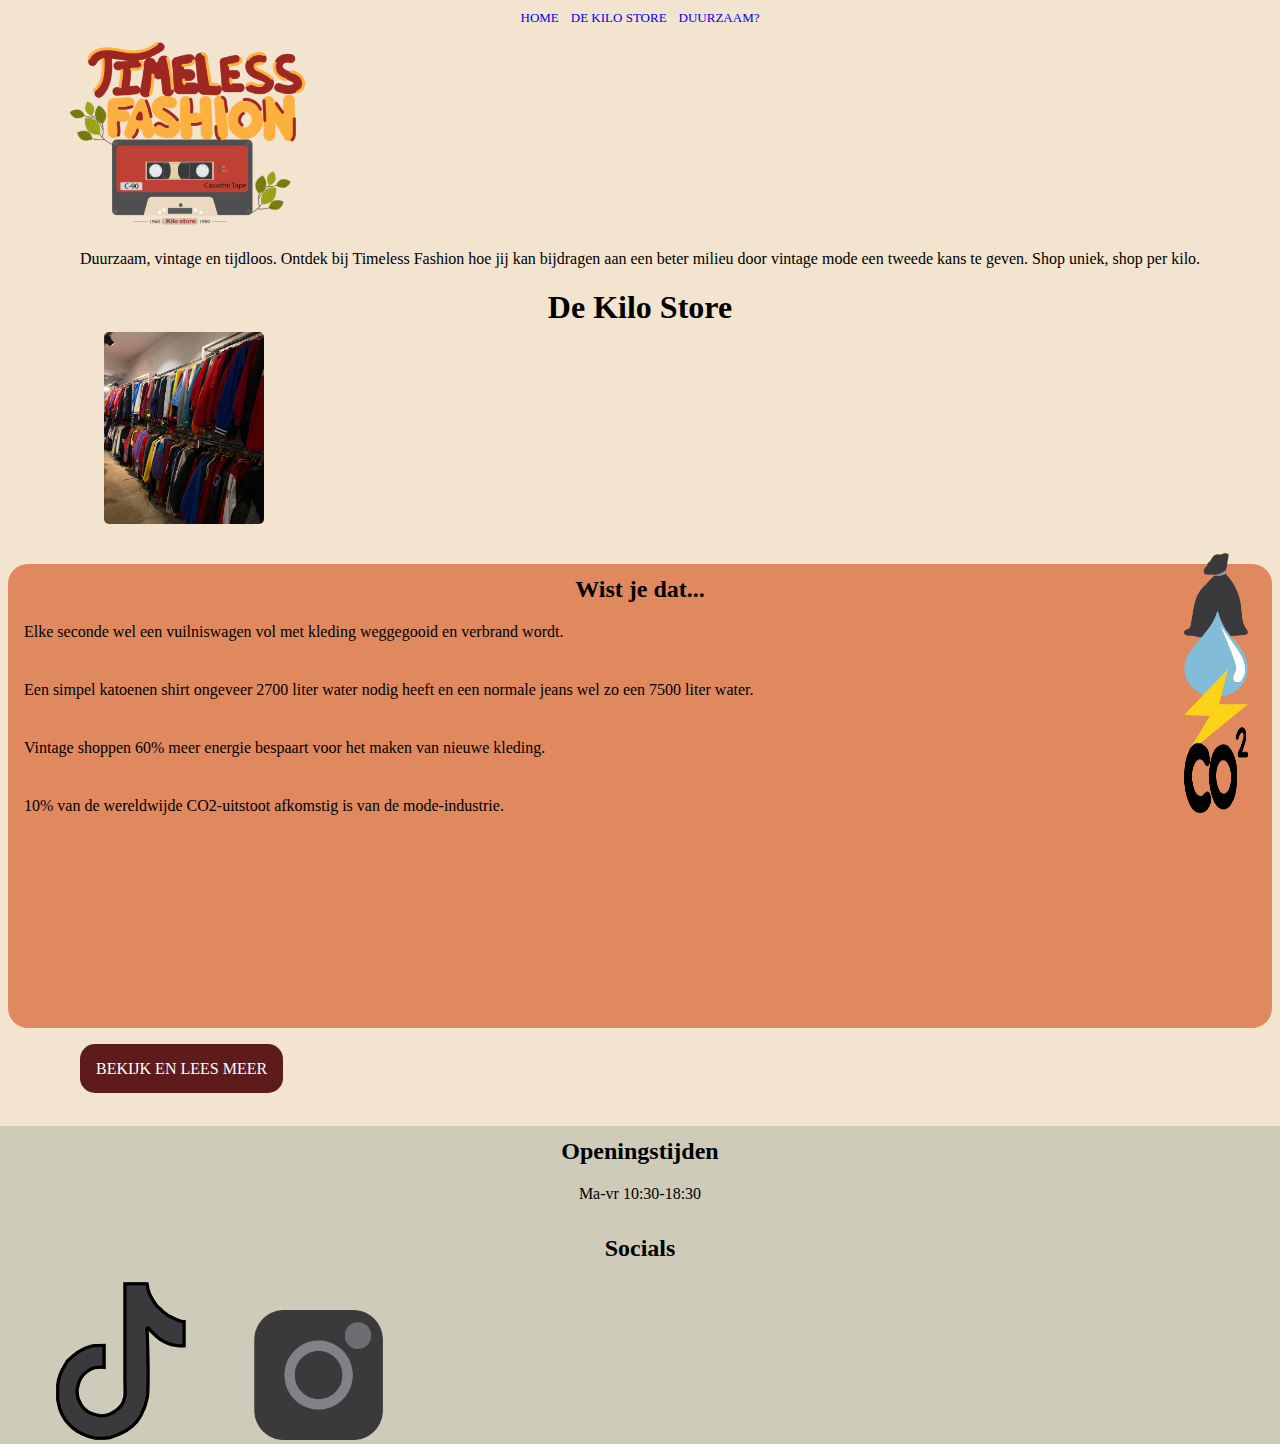
==== index.html @ 04344e5b "Add files via upload" ====
<!DOCTYPE html>
    <html lang="nl">
    <head>
        <meta charset="UTF-8">
        <meta name="viewport" content="width=device-width, initial-scale=1.0">
        <title>Timeless Fashion</title>
        <link rel="stylesheet" href="stylescss/styles.css">
    </head>
    <body>
        <header>
            <nav>
                <ul>
                    <li><a href="index.html">HOME</a></li>
                    <li><a href="overkilostore.html"> DE KILO STORE</a></li>
                    <li><a href="waaromduurzaam.html">DUURZAAM?</a> </li>
                </ul>
            </nav>
            <img src="illustraties/logomobielewebsite.png" alt="logo">
        </header>
        <main>
            <p>Duurzaam, vintage en tijdloos. Ontdek bij Timeless Fashion hoe jij kan bijdragen aan een beter milieu door vintage mode een tweede kans te geven. Shop uniek, shop per kilo.</p>
                
            <h1>De Kilo Store</h1>
                <img src="fotos/image1.jpeg" alt="foto van kilo store"> 
            
           <div>
                <h2>Wist je dat...</h2>
                    <p>Elke seconde wel een vuilniswagen vol met kleding weggegooid en verbrand wordt. </p>
                        <img src="illustraties/vuilniszak.png" alt="vuilniszak illustratie">
                            <p>Een simpel katoenen shirt ongeveer 2700 liter water nodig heeft en een normale jeans wel zo een 7500 liter water.</p>
                                <img src="illustraties/water.png" alt="water illustratie">
                            <p>Vintage shoppen 60% meer energie bespaart voor het maken van nieuwe kleding.</p>
                        <img src="illustraties/energie.png" alt="energie illustratie">
                    <p>10% van de wereldwijde CO2-uitstoot afkomstig is van de mode-industrie.</p>
                <img src="illustraties/co2.png" alt="CO2 illustratie">
           </div> 

           <a href="overkilostore.html">BEKIJK EN LEES MEER</a>
        </main>
        <footer>
            <h2>Openingstijden</h2>
                <p>Ma-vr 10:30-18:30</p>
                    <h2>Socials</h2>
                <a href="https://www.tiktok.com/@kilostore"><img src="illustraties/tiktokicoontje.png" alt="tiktok icoontje"></a>
            <a href="https://www.instagram.com/kilostorevintage/reels/"><img src="illustraties/instaicoontje.png" alt="instagram icoontje"></a>
        </footer>
    </body>
    </html>
---- stylescss/styles.css ----
body {
    background-color: #F2E4CE;
}

header img {
    max-width: 15em;
    margin-left: 3.6em;
    margin-top: 1em;
}

nav ul {
    margin: 0;
    padding: 0;
    display: flex;
    justify-content: center;
    gap: 12px;
}

nav a {
    text-decoration: none;
    font-size: 13px;
}

nav img {
    max-width: 8em;
    margin-left: -1em;
    display: block;
    margin-top: -0.5em;
}

nav li {
    display: inline-block;
}

p {
    text-align: center;
}

h1 {
    display: flex;
    justify-content: center;
}

main img {
    max-width: 10em;
    width: 15em;
    height: 12em;
    margin-left: 6em;
    margin-bottom: 1em;
    margin-top: -1em;
    border-radius: 5px
}

div {
    background-color: #E0895F;
    border-radius: 20px;
    height: 28em;
    padding-bottom: 1em;
    margin-bottom: 2em;
}

h2 {
    display: flex;
    justify-content: center;
    padding-top: 0.5em;
}

div p {
    max-width: 60%;
    margin-bottom: 2.5em;
    text-align: left;
    margin-left: 1em;
}

div img {
    float: right;
    width: 4em;
    height: 5.4em;
    margin-top: -8em;
    margin-right: 1.5em;
}

main a {
    background-color: #5D1C1B;
    padding: 1em;
    text-decoration: none;
    color: white;
    border-radius: 15px;
    margin-left: 4.5em;
}

footer {
    background-color: #CECBB9;
    margin: -1em;
    margin-top: 3em;
}

footer img {
   max-width: 10%;
   display: inline-block;
   margin-left: 4em;
   
}
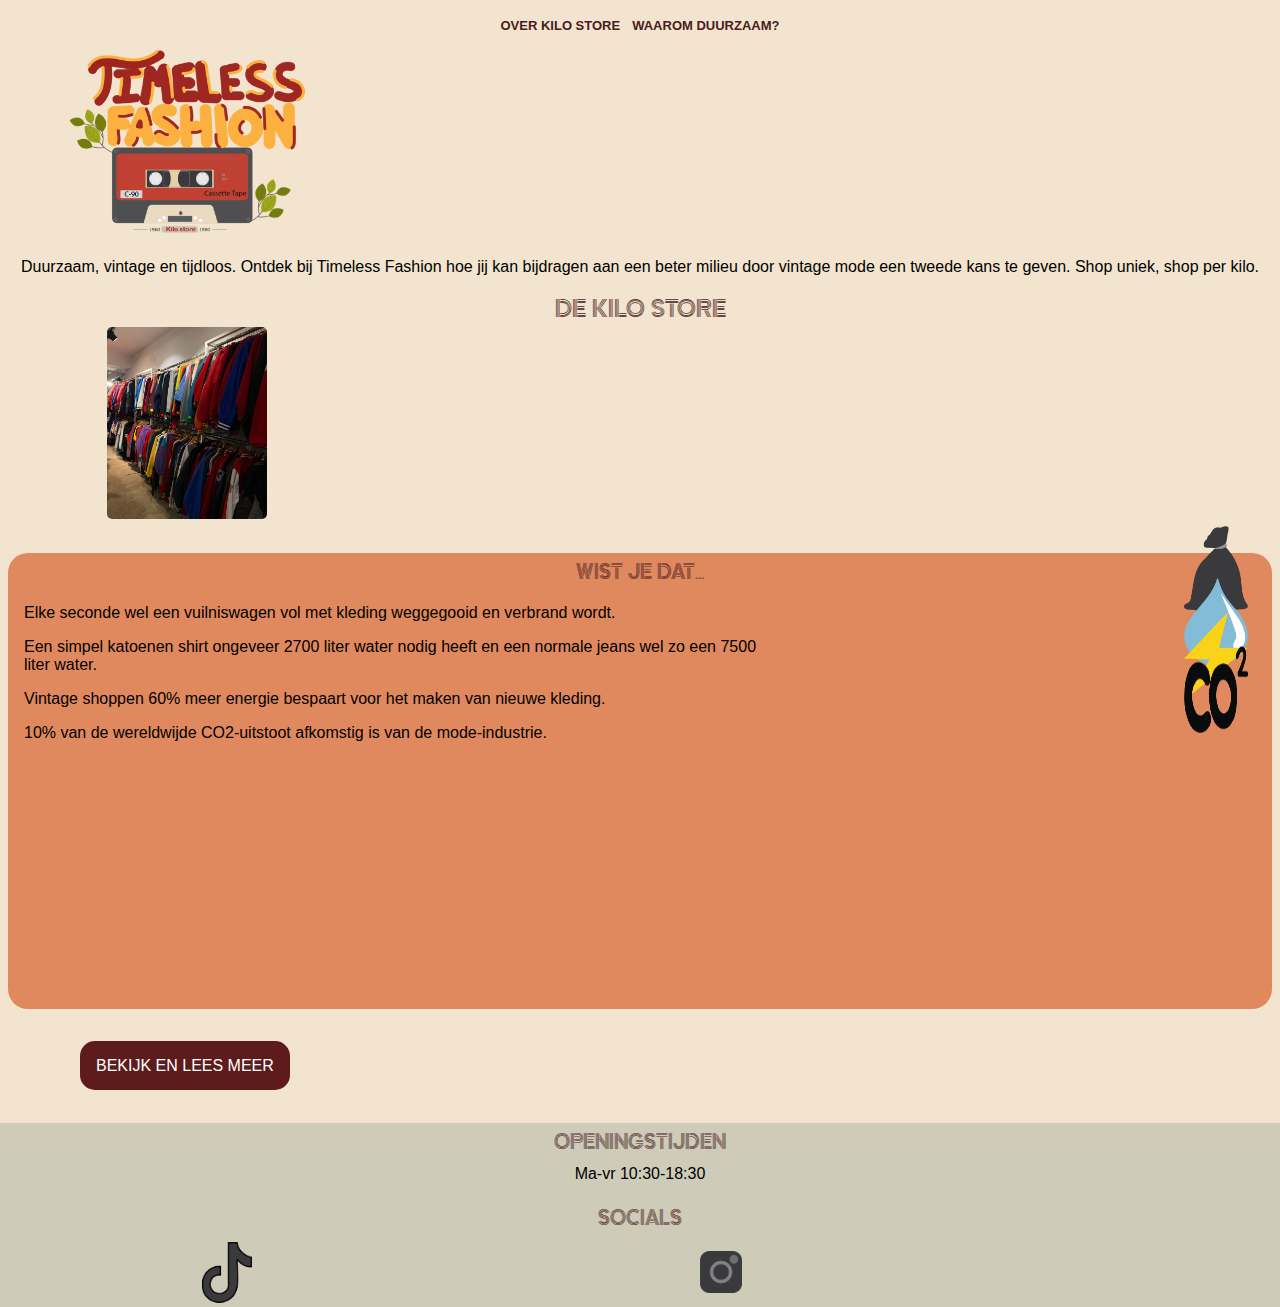
==== commit 51d0cf80: "Add files via upload" ====
--- a/index.html
+++ b/index.html
@@ -4,45 +4,50 @@
         <meta charset="UTF-8">
         <meta name="viewport" content="width=device-width, initial-scale=1.0">
         <title>Timeless Fashion</title>
+        <link rel="preconnect" href="https://fonts.googleapis.com">
+        <link rel="preconnect" href="https://fonts.gstatic.com" crossorigin>
+        <link href="https://fonts.googleapis.com/css2?family=Zen+Tokyo+Zoo&display=swap" rel="stylesheet">
         <link rel="stylesheet" href="stylescss/styles.css">
     </head>
     <body>
         <header>
             <nav>
                 <ul>
-                    <li><a href="index.html">HOME</a></li>
-                    <li><a href="overkilostore.html"> DE KILO STORE</a></li>
-                    <li><a href="waaromduurzaam.html">DUURZAAM?</a> </li>
+                    <li><a href="overkilostore.html"> OVER KILO STORE</a></li>
+                    <li><a href="waaromduurzaam.html"> WAAROM DUURZAAM?</a> </li>
                 </ul>
             </nav>
             <img src="illustraties/logomobielewebsite.png" alt="logo">
         </header>
         <main>
-            <p>Duurzaam, vintage en tijdloos. Ontdek bij Timeless Fashion hoe jij kan bijdragen aan een beter milieu door vintage mode een tweede kans te geven. Shop uniek, shop per kilo.</p>
-                
-            <h1>De Kilo Store</h1>
+            <section>
+                <p>Duurzaam, vintage en tijdloos. Ontdek bij Timeless Fashion hoe jij kan bijdragen aan een beter milieu door vintage mode een tweede kans te geven. Shop uniek, shop per kilo.</p>
+                <h1>DE KILO STORE</h1>
                 <img src="fotos/image1.jpeg" alt="foto van kilo store"> 
+            </section>
             
-           <div>
-                <h2>Wist je dat...</h2>
-                    <p>Elke seconde wel een vuilniswagen vol met kleding weggegooid en verbrand wordt. </p>
-                        <img src="illustraties/vuilniszak.png" alt="vuilniszak illustratie">
-                            <p>Een simpel katoenen shirt ongeveer 2700 liter water nodig heeft en een normale jeans wel zo een 7500 liter water.</p>
-                                <img src="illustraties/water.png" alt="water illustratie">
-                            <p>Vintage shoppen 60% meer energie bespaart voor het maken van nieuwe kleding.</p>
-                        <img src="illustraties/energie.png" alt="energie illustratie">
-                    <p>10% van de wereldwijde CO2-uitstoot afkomstig is van de mode-industrie.</p>
-                <img src="illustraties/co2.png" alt="CO2 illustratie">
-           </div> 
+            <section class="oranje">
+                <h2>WIST JE DAT...</h2>
+                <p>Elke seconde wel een vuilniswagen vol met kleding weggegooid en verbrand wordt. </p>
+                <img src="illustraties/vuilniszak.png" alt="vuilniszak illustratie">
+                <p>Een simpel katoenen shirt ongeveer 2700 liter water nodig heeft en een normale jeans wel zo een 7500 liter water.</p>
+                <img src="illustraties/water.png" alt="water illustratie">
+                <p>Vintage shoppen 60% meer energie bespaart voor het maken van nieuwe kleding.</p>
+                <img src="illustraties/energie.png" alt="energie illustratie">
+                <p>10% van de wereldwijde CO2-uitstoot afkomstig is van de mode-industrie.</p>
+                <img src="illustraties/co2.png" CO2 illustratie">
+            </section> 
 
-           <a href="overkilostore.html">BEKIJK EN LEES MEER</a>
+                <a href="overkilostore.html">BEKIJK EN LEES MEER</a>
         </main>
         <footer>
-            <h2>Openingstijden</h2>
-                <p>Ma-vr 10:30-18:30</p>
-                    <h2>Socials</h2>
-                <a href="https://www.tiktok.com/@kilostore"><img src="illustraties/tiktokicoontje.png" alt="tiktok icoontje"></a>
-            <a href="https://www.instagram.com/kilostorevintage/reels/"><img src="illustraties/instaicoontje.png" alt="instagram icoontje"></a>
+            <h2>OPENINGSTIJDEN</h2>
+            <p>Ma-vr 10:30-18:30</p>
+            <h2>SOCIALS</h2>
+            <ul>
+                <li><a href="https://www.tiktok.com/@kilostore"><img src="illustraties/tiktokicoontje.png" alt="tiktok icoontje"></a></li>
+                <li><a href="https://www.instagram.com/kilostorevintage/reels/"><img src="illustraties/instaicoontje.png" alt="instagram icoontje"></a></li>
+            </ul>
         </footer>
     </body>
     </html>
--- a/stylescss/styles.css
+++ b/stylescss/styles.css
@@ -14,65 +14,83 @@
     display: flex;
     justify-content: center;
     gap: 12px;
+    margin-top: 1em;
 }
 
 nav a {
     text-decoration: none;
     font-size: 13px;
+    color: #4A1B1D;
+    font-family: 'Trebuchet MS', 'Lucida Sans Unicode', 'Lucida Grande', 'Lucida Sans', Arial, sans-serif;
+    font-weight: bold;
 }
 
 nav img {
     max-width: 8em;
-    margin-left: -1em;
+    margin-left: -0.7em;
     display: block;
-    margin-top: -0.5em;
+    margin-top: -1em;
 }
 
 nav li {
     display: inline-block;
 }
 
-p {
+section p {
     text-align: center;
+    font-family: 'Segoe UI', Tahoma, Geneva, Verdana, sans-serif;
 }
 
 h1 {
     display: flex;
     justify-content: center;
+    margin-bottom: 1em;
+    margin-top: 1em;
+    font-family: "Zen Tokyo Zoo", serif;
+    font-weight: 595;
+    font-style: normal;
+    color: #4A1B1D;
+    font-size: 1.3em;
 }
 
 main img {
     max-width: 10em;
     width: 15em;
     height: 12em;
-    margin-left: 6em;
+    margin-left: 6.2em;
     margin-bottom: 1em;
     margin-top: -1em;
     border-radius: 5px
 }
 
-div {
+.oranje {
     background-color: #E0895F;
     border-radius: 20px;
     height: 28em;
-    padding-bottom: 1em;
+    padding-bottom: 0.5em;
+    margin-bottom: 3em;
+}
+
+h2 {
+    text-align: center;
+    padding-top: 0.5em;
+    padding-bottom: 1.3em;
+    font-family: "Zen Tokyo Zoo", serif;
+    font-weight: 590;
+    font-style: normal;
+    color: #4A1B1D;
+    font-size: 1.1em;
+}
+
+.oranje p {
+    max-width: 60%;
     margin-bottom: 2em;
-}
-
-h2 {
-    display: flex;
-    justify-content: center;
-    padding-top: 0.5em;
-}
-
-div p {
-    max-width: 60%;
-    margin-bottom: 2.5em;
-    text-align: left;
-    margin-left: 1em;
-}
-
-div img {
+    text-align: left;
+    margin-left: 1em;
+    margin-top: -1em;
+}
+
+.oranje img {
     float: right;
     width: 4em;
     height: 5.4em;
@@ -87,6 +105,7 @@
     color: white;
     border-radius: 15px;
     margin-left: 4.5em;
+    font-family: 'Segoe UI', Tahoma, Geneva, Verdana, sans-serif;
 }
 
 footer {
@@ -95,9 +114,108 @@
     margin-top: 3em;
 }
 
+
+footer h2 {
+    margin-bottom: -1.5em;
+}
+
+footer p {
+    text-align: center;
+    font-family: 'Segoe UI', Tahoma, Geneva, Verdana, sans-serif;
+}
+
+
 footer img {
-   max-width: 10%;
-   display: inline-block;
-   margin-left: 4em;
-   
+    max-width: 10%;
+ }
+
+
+footer ul {
+    display: flex;
+    justify-content: center;
+    list-style-type: none;
+    align-items: center;
+ }
+
+article p {
+    max-width: 65%;
+    text-align: left;
+    margin-left: 1em;
+    font-family: 'Segoe UI', Tahoma, Geneva, Verdana, sans-serif;
+}
+
+article img {
+    float: right;
+    width: 7em;
+    height: 7em;
+    margin-top: -7.6em;
+}
+
+.casettebandje img {
+    float: left;
+    margin-top: 1.9em;
+    margin-left: 1em;
+    margin-right: 1em;
+    width: 9em;
+    height: 6em;
+}
+
+.casettebandje p {
+    text-align: left;
+    display: flex;
+    justify-content: right;
+}
+
+.casettebandje {
+    border-bottom: 2px solid rgba(14, 14, 14, 0.8);
+    border-top: 2px solid rgba(14, 14, 14, 0.8);
+    margin-bottom: 1.5em;
+}
+
+.locaties {
+    background-color: #94B5AB;
+    height: 13em;
+    border-radius: 20px;
+}
+
+.locaties h2 {
+    margin-bottom: -1em;
+}
+
+.locaties p {
+    margin-bottom: 1em;
+    font-size: 0.9em;
+    margin-left: 1.3em;
+    max-width: 70%;
+    text-align: left;
+}
+
+.locaties img {
+    height: 6em;
+    width: 4em;
+    margin-right: 1em;
+    float: right;
+    margin-top: -7em;
+}
+
+.tekst p {
+    text-align: left;
+    margin-bottom: -0.3em;
+}
+
+.tekst2 {
+    display: flex;
+    justify-content: left;
+}
+
+.tekst2 p {
+    text-align: left;
+    max-width: 70%;
+}
+
+.tekst2 img {
+    width: 25%;
+    height: 25%;
+    margin-left: 1em;
+    margin-top: 1em;
 }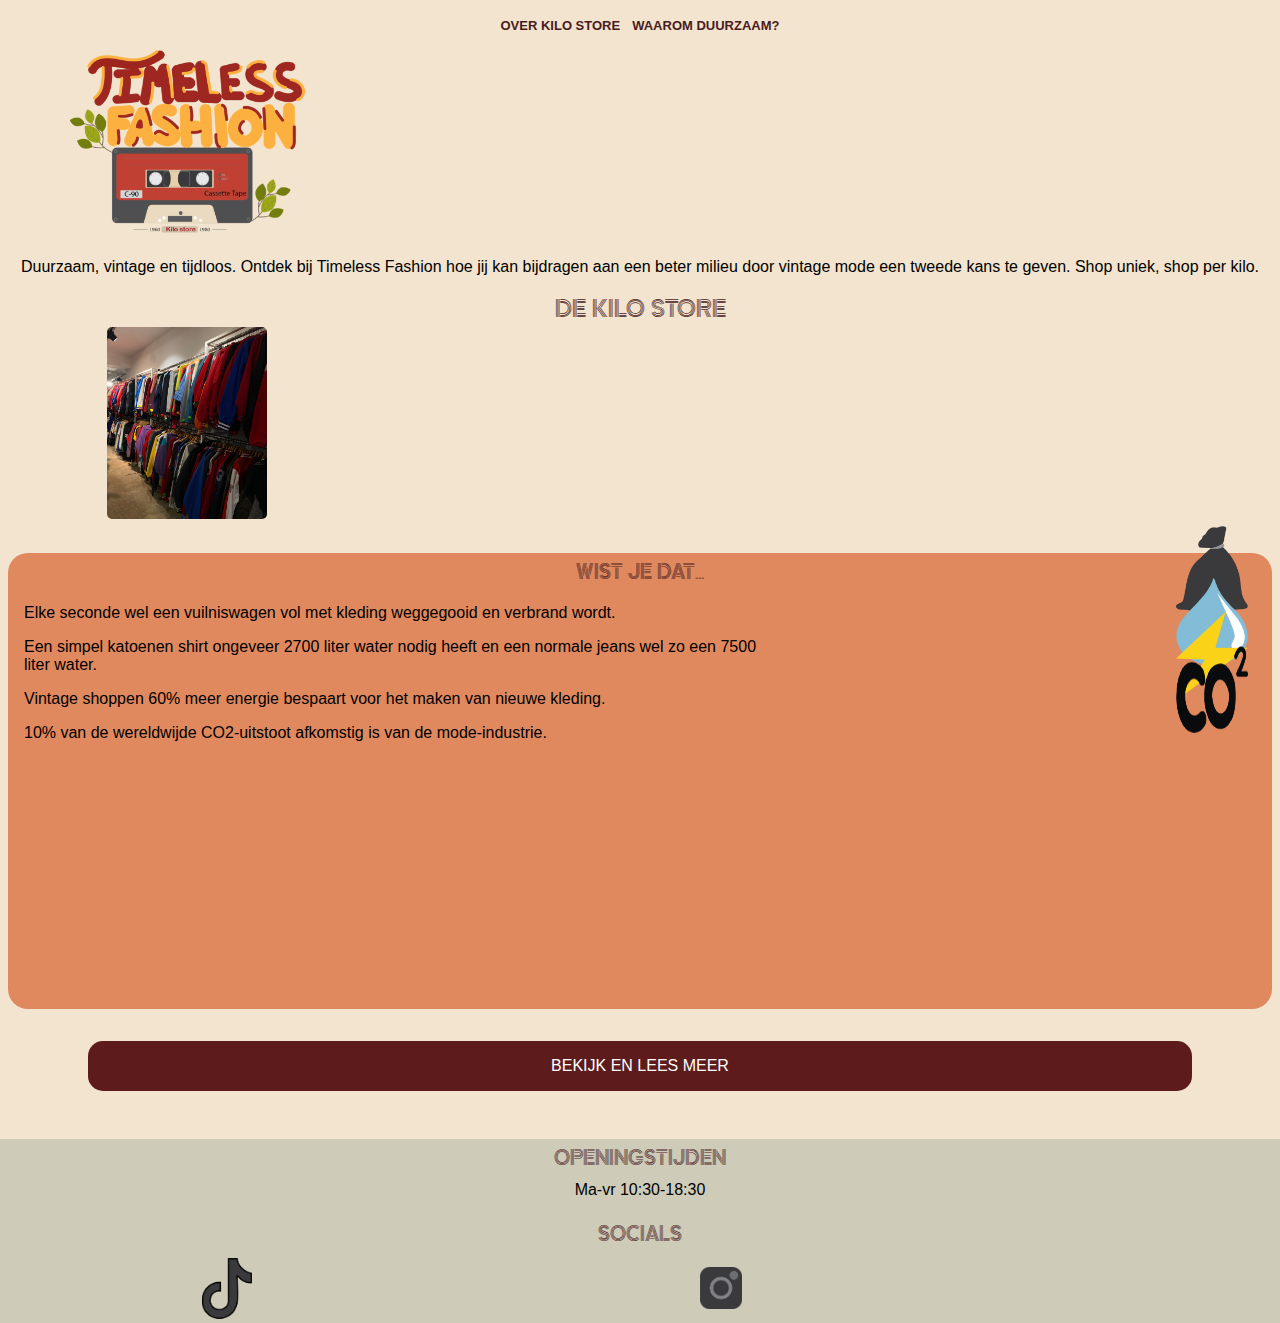
==== commit 12323466: "Add files via upload" ====
--- a/index.html
+++ b/index.html
@@ -1,53 +1,53 @@
-    <!DOCTYPE html>
-    <html lang="nl">
-    <head>
-        <meta charset="UTF-8">
-        <meta name="viewport" content="width=device-width, initial-scale=1.0">
-        <title>Timeless Fashion</title>
-        <link rel="preconnect" href="https://fonts.googleapis.com">
-        <link rel="preconnect" href="https://fonts.gstatic.com" crossorigin>
-        <link href="https://fonts.googleapis.com/css2?family=Zen+Tokyo+Zoo&display=swap" rel="stylesheet">
-        <link rel="stylesheet" href="stylescss/styles.css">
-    </head>
-    <body>
-        <header>
-            <nav>
-                <ul>
-                    <li><a href="overkilostore.html"> OVER KILO STORE</a></li>
-                    <li><a href="waaromduurzaam.html"> WAAROM DUURZAAM?</a> </li>
-                </ul>
-            </nav>
-            <img src="illustraties/logomobielewebsite.png" alt="logo">
-        </header>
-        <main>
-            <section>
-                <p>Duurzaam, vintage en tijdloos. Ontdek bij Timeless Fashion hoe jij kan bijdragen aan een beter milieu door vintage mode een tweede kans te geven. Shop uniek, shop per kilo.</p>
-                <h1>DE KILO STORE</h1>
-                <img src="fotos/image1.jpeg" alt="foto van kilo store"> 
-            </section>
+<!DOCTYPE html>
+<html lang="nl">
+<head>
+    <meta charset="UTF-8">
+    <meta name="viewport" content="width=device-width, initial-scale=1.0">
+    <title>Timeless Fashion</title>
+    <link rel="preconnect" href="https://fonts.googleapis.com">
+    <link rel="preconnect" href="https://fonts.gstatic.com" crossorigin>
+    <link href="https://fonts.googleapis.com/css2?family=Zen+Tokyo+Zoo&display=swap" rel="stylesheet">
+    <link rel="stylesheet" href="stylescss/styles.css">
+</head>
+<body>
+    <header>
+        <nav>
+            <ul>
+                <li><a href="overkilostore.html"> OVER KILO STORE</a></li>
+                <li><a href="waaromduurzaam.html"> WAAROM DUURZAAM?</a> </li>
+            </ul>
+        </nav>
+        <img src="illustraties/logomobielewebsite.png" alt="logo">
+    </header>
+    <main>
+        <section>
+            <p>Duurzaam, vintage en tijdloos. Ontdek bij Timeless Fashion hoe jij kan bijdragen aan een beter milieu door vintage mode een tweede kans te geven. Shop uniek, shop per kilo.</p>
+            <h1>DE KILO STORE</h1>
+            <img src="fotos/image1.jpeg" alt="foto van kilo store"> 
+        </section>
             
-            <section class="oranje">
-                <h2>WIST JE DAT...</h2>
-                <p>Elke seconde wel een vuilniswagen vol met kleding weggegooid en verbrand wordt. </p>
-                <img src="illustraties/vuilniszak.png" alt="vuilniszak illustratie">
-                <p>Een simpel katoenen shirt ongeveer 2700 liter water nodig heeft en een normale jeans wel zo een 7500 liter water.</p>
-                <img src="illustraties/water.png" alt="water illustratie">
-                <p>Vintage shoppen 60% meer energie bespaart voor het maken van nieuwe kleding.</p>
-                <img src="illustraties/energie.png" alt="energie illustratie">
-                <p>10% van de wereldwijde CO2-uitstoot afkomstig is van de mode-industrie.</p>
-                <img src="illustraties/co2.png" CO2 illustratie">
-            </section> 
+        <section class="oranje">
+            <h2>WIST JE DAT...</h2>
+            <p>Elke seconde wel een vuilniswagen vol met kleding weggegooid en verbrand wordt. </p>
+            <img src="illustraties/vuilniszak.png" alt="vuilniszak illustratie">
+            <p>Een simpel katoenen shirt ongeveer 2700 liter water nodig heeft en een normale jeans wel zo een 7500 liter water.</p>
+            <img src="illustraties/water.png" alt="water illustratie">
+            <p>Vintage shoppen 60% meer energie bespaart voor het maken van nieuwe kleding.</p>
+            <img src="illustraties/energie.png" alt="energie illustratie">
+            <p>10% van de wereldwijde CO2-uitstoot afkomstig is van de mode-industrie.</p>
+            <img src="illustraties/co2.png" alt="CO2 illustratie">
+        </section> 
 
-                <a href="overkilostore.html">BEKIJK EN LEES MEER</a>
-        </main>
-        <footer>
-            <h2>OPENINGSTIJDEN</h2>
-            <p>Ma-vr 10:30-18:30</p>
-            <h2>SOCIALS</h2>
-            <ul>
-                <li><a href="https://www.tiktok.com/@kilostore"><img src="illustraties/tiktokicoontje.png" alt="tiktok icoontje"></a></li>
-                <li><a href="https://www.instagram.com/kilostorevintage/reels/"><img src="illustraties/instaicoontje.png" alt="instagram icoontje"></a></li>
-            </ul>
-        </footer>
+            <a href="overkilostore.html">BEKIJK EN LEES MEER</a>
+    </main>
+    <footer>
+        <h2>OPENINGSTIJDEN</h2>
+        <p>Ma-vr 10:30-18:30</p>
+        <h2>SOCIALS</h2>
+        <ul>
+            <li><a href="https://www.tiktok.com/@kilostore"><img src="illustraties/tiktokicoontje.png" alt="tiktok icoontje"></a></li>
+            <li><a href="https://www.instagram.com/kilostorevintage/reels/"><img src="illustraties/instaicoontje.png" alt="instagram icoontje"></a></li>
+        </ul>
+    </footer>
     </body>
     </html>
--- a/stylescss/styles.css
+++ b/stylescss/styles.css
@@ -68,7 +68,7 @@
     border-radius: 20px;
     height: 28em;
     padding-bottom: 0.5em;
-    margin-bottom: 3em;
+    margin-bottom: 2em;
 }
 
 h2 {
@@ -92,7 +92,7 @@
 
 .oranje img {
     float: right;
-    width: 4em;
+    width: 4.5em;
     height: 5.4em;
     margin-top: -8em;
     margin-right: 1.5em;
@@ -101,10 +101,14 @@
 main a {
     background-color: #5D1C1B;
     padding: 1em;
+    margin-left: 5em;
+    margin-right: 5em;
     text-decoration: none;
     color: white;
     border-radius: 15px;
-    margin-left: 4.5em;
+    display: flex;
+    justify-content: center;
+    align-items: center;
     font-family: 'Segoe UI', Tahoma, Geneva, Verdana, sans-serif;
 }
 
@@ -140,7 +144,7 @@
 article p {
     max-width: 65%;
     text-align: left;
-    margin-left: 1em;
+    margin-left: 0.6em;
     font-family: 'Segoe UI', Tahoma, Geneva, Verdana, sans-serif;
 }
 
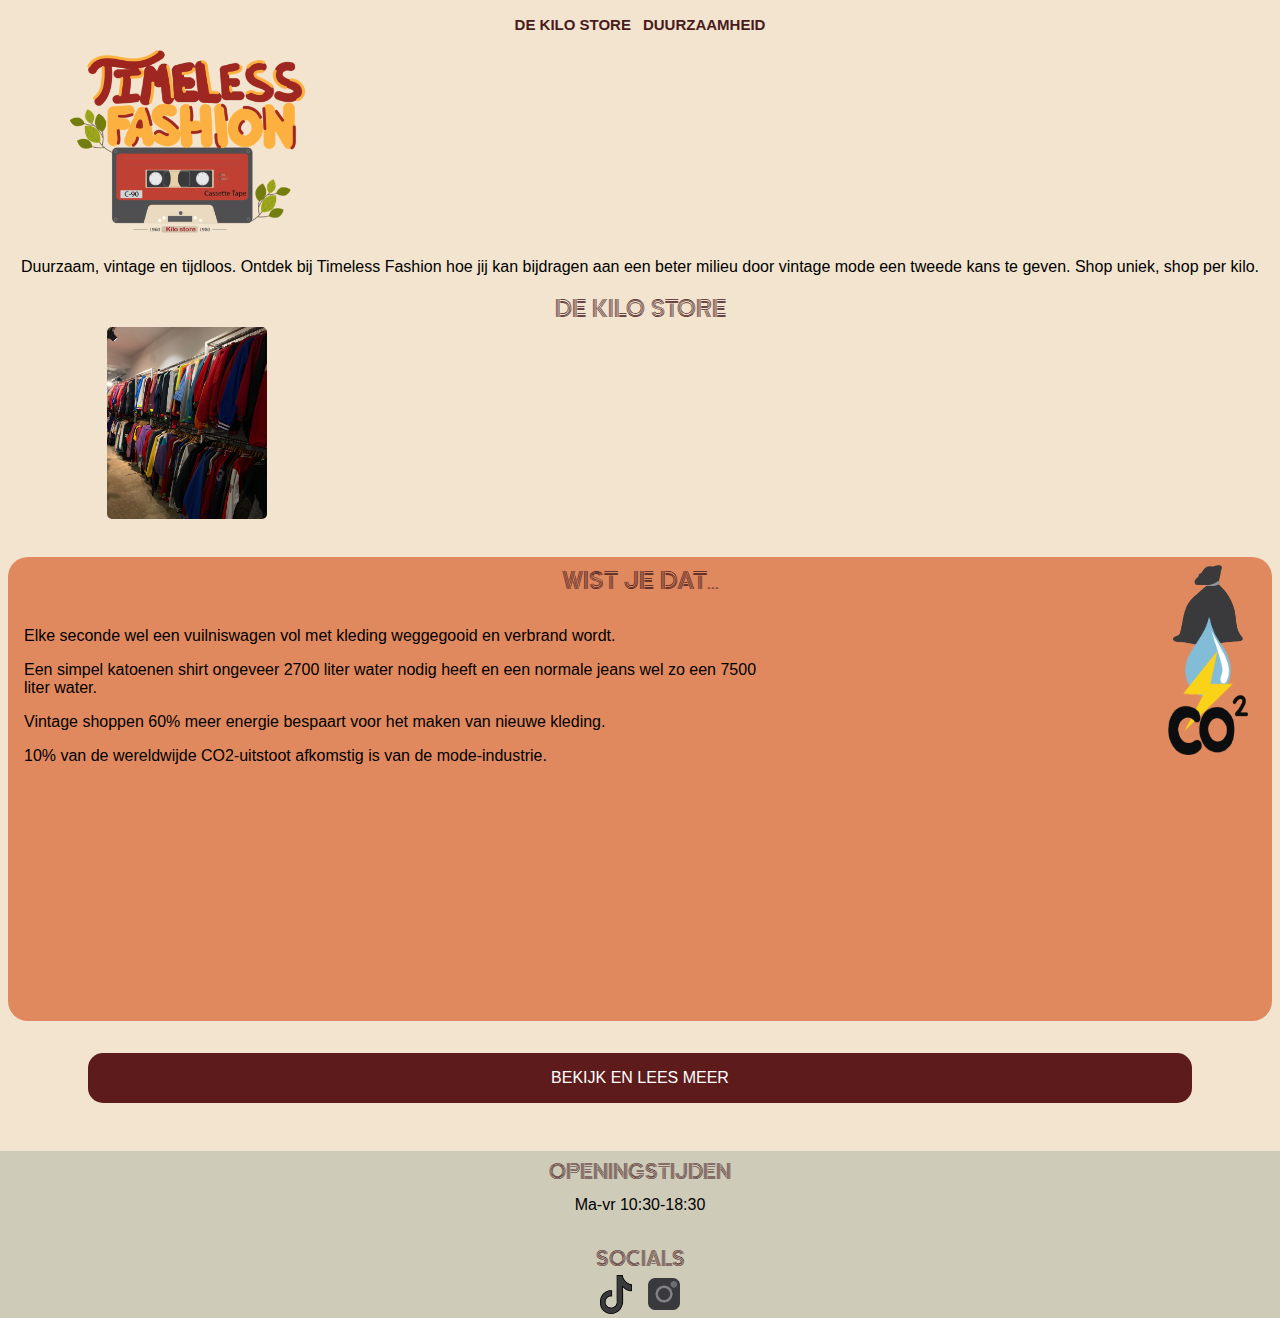
==== commit 57f40ebf: "Add files via upload" ====
--- a/index.html
+++ b/index.html
@@ -13,8 +13,8 @@
     <header>
         <nav>
             <ul>
-                <li><a href="overkilostore.html"> OVER KILO STORE</a></li>
-                <li><a href="waaromduurzaam.html"> WAAROM DUURZAAM?</a> </li>
+                <li><a href="overkilostore.html"> DE KILO STORE</a></li>
+                <li><a href="waaromduurzaam.html">DUURZAAMHEID</a> </li>
             </ul>
         </nav>
         <img src="illustraties/logomobielewebsite.png" alt="logo">
@@ -45,8 +45,12 @@
         <p>Ma-vr 10:30-18:30</p>
         <h2>SOCIALS</h2>
         <ul>
-            <li><a href="https://www.tiktok.com/@kilostore"><img src="illustraties/tiktokicoontje.png" alt="tiktok icoontje"></a></li>
-            <li><a href="https://www.instagram.com/kilostorevintage/reels/"><img src="illustraties/instaicoontje.png" alt="instagram icoontje"></a></li>
+            <li>
+                <a href="https://www.tiktok.com/@kilostore"><img src="illustraties/tiktokicoontje.png" alt="tiktok icoontje"></a>
+            </li>
+            <li>
+                <a href="https://www.instagram.com/kilostorevintage/reels/"><img src="illustraties/instaicoontje.png" alt="instagram icoontje"></a>
+            </li>
         </ul>
     </footer>
     </body>
--- a/stylescss/styles.css
+++ b/stylescss/styles.css
@@ -1,3 +1,7 @@
+img {
+    width: 100%;
+}
+
 body {
     background-color: #F2E4CE;
 }
@@ -19,7 +23,7 @@
 
 nav a {
     text-decoration: none;
-    font-size: 13px;
+    font-size: 15px;
     color: #4A1B1D;
     font-family: 'Trebuchet MS', 'Lucida Sans Unicode', 'Lucida Grande', 'Lucida Sans', Arial, sans-serif;
     font-weight: bold;
@@ -67,7 +71,7 @@
     background-color: #E0895F;
     border-radius: 20px;
     height: 28em;
-    padding-bottom: 0.5em;
+    padding-bottom: 1em;
     margin-bottom: 2em;
 }
 
@@ -79,7 +83,7 @@
     font-weight: 590;
     font-style: normal;
     color: #4A1B1D;
-    font-size: 1.1em;
+    font-size: 1.2em;
 }
 
 .oranje p {
@@ -92,10 +96,22 @@
 
 .oranje img {
     float: right;
-    width: 4.5em;
-    height: 5.4em;
-    margin-top: -8em;
+    width: 5em;
+    height: 5em;
+    margin-top: -7em;
     margin-right: 1.5em;
+    object-fit: contain;
+}
+
+.oranje h2 {
+    text-align: center;
+    padding-top: 0.5em;
+    padding-bottom: 1.3em;
+    font-family: "Zen Tokyo Zoo", serif;
+    font-weight: 590;
+    font-style: normal;
+    color: #4A1B1D;
+    font-size: 1.4em;
 }
 
 main a {
@@ -126,20 +142,24 @@
 footer p {
     text-align: center;
     font-family: 'Segoe UI', Tahoma, Geneva, Verdana, sans-serif;
-}
-
-
-footer img {
-    max-width: 10%;
- }
-
+    margin-bottom: 1.5em;
+}
 
 footer ul {
     display: flex;
-    justify-content: center;
+    padding: 0;
+    margin: 0;
+    justify-content: center;
+    align-items: center;
+    gap: 1em;
     list-style-type: none;
-    align-items: center;
- }
+    margin-top: 0.5em;
+}
+
+footer ul li img {
+    max-width: 2em;
+}
+
 
 article p {
     max-width: 65%;
@@ -207,6 +227,10 @@
     margin-bottom: -0.3em;
 }
 
+.tekst h2 {
+    display: none;
+}
+
 .tekst2 {
     display: flex;
     justify-content: left;
@@ -222,4 +246,8 @@
     height: 25%;
     margin-left: 1em;
     margin-top: 1em;
+}
+
+.tekst2 h2 {
+    display: none;
 }